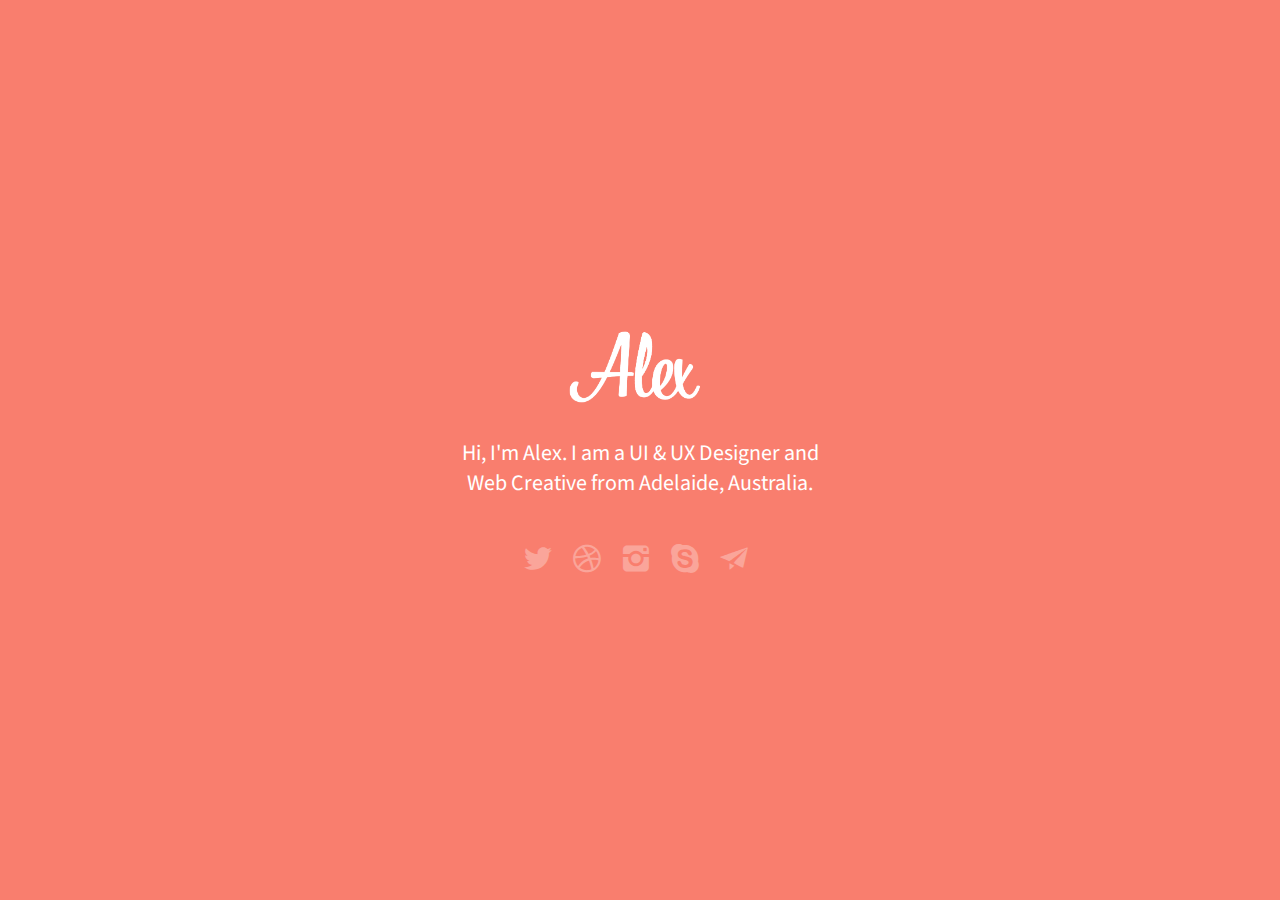
==== index.html @ 6aa0ba98 "Adds Index Page" ====
<!DOCTYPE html>
<html>
  <head>
    <meta charset="utf-8" />
    <title>Alex Vanderzon | UI & UX Designer</title>

	<!-- SEO -->

    <meta name="description" content="UI & UX Designer who loves all things web. "/>
    <meta name="keywords" content="Design, UI, UX, iOS, App, Mac"/>
    <meta name="viewport" content="width=450, maximum-scale=1"/>

	<!-- Favicon -->

    <link rel="shortcut icon" href="img/favicon">

	<!-- CSS -->

    <link rel="stylesheet" href="css/style.css" />
	<link rel="stylesheet" href="css/css-tooltips.css" />
	<link rel="stylesheet" href="css/animate.css" />
	<link rel="stylesheet" href="social/style.css" />
	
	
	<!-- Fonts -->
	
    <link href='http://fonts.googleapis.com/css?family=Source+Sans+Pro:200,300,400,600,700' rel='stylesheet' type='text/css'>

  </head>
  
  <body>
    <div id="wrap">
      <div id="contain">
        <div class="animated fadeIn" id="content">
          <div id="header">
            <header>
              <img class="avatar hover" src="img/alex@2x1.png" alt="Alex Vanderzon"/> <!-- Logo Here -->
            </header>
          </div>

          <p id="intro">Hi, I'm Alex. I am a <a class="highlight" href="http://dribbble.com/vanderzon">UI & UX Designer</a> and Web Creative from Adelaide, Australia.</p> <!-- Talk about yourself here -->
		
		<p class="animated fadeInUp" id="networks">
				<a href="http://twitter.com/alexvanderzon" class="twitter" >&#xe003;</a> <!-- Twitter -->
	            <a href="http://dribbble.com/vanderzon" class="dribbble" >&#xe004;</a> <!-- Dribbble -->
				<a href="http://instagram.com/alex_vanderzon" class="instagram">&#xe002;</a> <!-- Instagram -->
				<a data-tip="alex_vanderzon" href="http://skype.com/alex_vanderzon" class="skype">&#xe036;</a> <!-- Skype - Make sure you add you id in the Data-tip field -->
				<a href="mailto:alex@mitchwd.com" class="mail">&#xe030;</a> <!-- Email Address -->
		</p>
        </div>
      </div>
    </div>

<!-- Analytics Script -->
    <script>
    </script>

  </body>
</html>
---- css/style.css ----
/*------------------------------------*\
  CSS Reset
\*------------------------------------*/

* {
  margin: 0;
  padding: 0;
  font-style: inherit;
  cursor: default;
  outline: 0;
  -webkit-font-smoothing: antialiased;
  -webkit-box-sizing: border-box;
  -moz-box-sizing: border-box;
  -ms-box-sizing: border-box;
  -o-box-sizing: border-box;
  box-sizing: border-box; }


/*------------------------------------*\
  Font Face
\*------------------------------------*/

	@font-face {
	    font-family: 'icomoon';
	    src: url('social/fonts/icomoon.eot');
	    src: url('social/fonts/icomoon.eot?#iefix') format('embedded-opentype'),
	         url('social/fonts/icomoon.woff') format('woff'),
	         url('social/fonts/icomoon.ttf') format('truetype'),
	         url('social/fonts/icomoon.svg#entypo') format('svg');
	    font-weight: normal;
	    font-style: normal;
	}

/*------------------------------------*\
 	Highlight Seclections 
\*------------------------------------*/

	::selection {
		background: #666566;
		color: #fff;
		text-shadow: none; /* Safari */
	}

	::-moz-selection {
		background: #666566;
		color: #fff;
		text-shadow: none; /* Firefox */
	}


/*------------------------------------*\
  Document default
\*------------------------------------*/

body, html {
  width: 100%;
  height: 100%;
  font: 400 16px/26px 'Source Sans Pro', sans-serif;;
  color: #fff; /* Font Color Color Here */
  background: #f97e6e; 
}

body {
	background-color: #f97e6e; /* Change Background Color Here */
}

a, a:visited {
  color: #0088cc;
  cursor: pointer;
  text-decoration: none;
  -webkit-transition: all 0.15s ease;
  -moz-transition: all 0.15s ease;
  -ms-transition: all 0.15s ease;
  -o-transition: all 0.15s ease;
  transition: all 0.15s ease;
}

a.highlight:hover {
	border-bottom: 3px solid rgba(255,255,255,0.2);
}

a:hover, a:visited:hover {
    color: #006699; }

img.avatar {
	width: 150px;
	display: block;
	margin-left: auto;
	margin-right: auto;
}

/*------------------------------------*\
  Site box
\*------------------------------------*/

#contain #content {
  width: 420px;
  padding: 20px;
}

#contain #content * {
  text-align: center; }

/*------------------------------------*\
  Centralised box
\*------------------------------------*/

#wrap {
  width: 100%;
  height: 100%;
  display: table;
  position: relative;
  z-index: 5; }

#wrap #contain {
  text-align: center;
  vertical-align: middle;
  display: table-cell; }

#wrap #contain #content {
  display: inline-block; }

/*------------------------------------*\
  Header
\*------------------------------------*/

#header {
  margin: 0 0 24px;
  position: relative; 
}


/*------------------------------------*\
  Skills
\*------------------------------------*/

#intro {
  font-size: 22px;
  color: #fff;
line-height: 30px;
	text-align: center;
	margin-bottom: 24px;
  display: block; 
}

#intro a {
  color: #fff;
 }

/*------------------------------------*\
  Networks
\*------------------------------------*/

#networks {
	padding-top: 24px;
}

#networks a {
  color: white;
	text-align: center;
	margin-left: 8px;
	margin-right: 8px; 
	font-size: 30px;
	opacity: 0.3;
	font-family: 'icomoon';
}

#networks a:first-child {
	margin-left: 0px;
}

#networks a:hover {
    color: #fff; 
		opacity: .9;
}

/*------------------------------------*\
  Footer
\*------------------------------------*/

#footer {
  font-size: 14px;
  color: #4783e6;
  text-shadow: 0 1px 1px rgba(0, 0, 0, 0.2);
  margin: 40px 0 0;
}

#footer footer a {
  color: #fff;
}

#footer footer a:hover {
  color: #fff;
}

/*------------------------------------*\
  Clearfix
\*------------------------------------*/

.clear, #header, #footer {
  zoom: 1; }

.clear:before, #header:before, #footer:before, .clear:after, #header:after, #footer:after {
    content: '';
    display: block; }

.clear:after, #header:after, #footer:after {
    clear: both; }
---- css/css-tooltips.css ----
/*====================================================
CSS Tooltips by Adam Whitcroft
https://github.com/AdamWhitcroft/CSS.Tooltips
====================================================*/
/*==================================================*/
/*  $Tooltips                                       */
/*==================================================*/
[data-tip] {
	position:relative;
	cursor:help;
}
[data-tip]:before {
	content:'';
	/* hides the tooltip when not hovered */
	display:none;
	border:5px solid #1a1a1a;
	/* 4 border technique to create the arrow */
	border-top-color:#1a1a1a;
	border-right-color:transparent;
	border-bottom-color:transparent;
	border-left-color:transparent;
	position:absolute;
	top:-7px;
	left:10px;
	z-index:8;
	font-size:0;
	line-height:0;
	width:0;
	height:0;
}
[data-tip]:after {
	display:none;
	content:attr(data-tip);
	position:absolute;
	top:-35px;
	left:0px;
	padding:5px 8px;
	background: rgba(0,0,0,.8);
	color:#fff;
	z-index:9;
	font-size: 14px;
	height:18px;
	line-height:18px;
	-webkit-border-radius: 3px;
	-moz-border-radius: 3px;
	border-radius: 3px;
	white-space:nowrap;
	word-wrap:normal;
}
[data-tip]:hover:before,
[data-tip]:hover:after {
	display:block;
}
/*==================================================*/
/*  $Coloured Tooltips                              */
/*==================================================*/
/* Help tooltip */
.help {
	color:#00b7d8;
}
.help[data-tip]:before {
	border-top-color:#00b7d8;
	border-right-color:transparent;
	border-bottom-color:transparent;
	border-left-color:transparent;
}
.help[data-tip]:after {
	background:#00b7d8;
	color:#fff;
}
/* Success tooltip */
.success {
	color:#51bd6a;
}
.success[data-tip]:before {
	border-top-color:#51bd6a;
	border-right-color:transparent;
	border-bottom-color:transparent;
	border-left-color:transparent;
}
.success[data-tip]:after {
	background:#51bd6a;
	color:#fff;
}
/* Alert tooltip */
.alert {
	color:#f9ca64;
}
.alert[data-tip]:before {
	border-top-color:#f9ca64;
	border-right-color:transparent;
	border-bottom-color:transparent;
	border-left-color:transparent;
}
.alert[data-tip]:after {
	background:#f9ca64;
	color:#574d36;
}
/* Error tooltip */
.error {
	color:#e1473e;
}
.error[data-tip]:before {
	border-top-color:#e1473e;
	border-right-color:transparent;
	border-bottom-color:transparent;
	border-left-color:transparent;
}
.error[data-tip]:after {
	background:#e1473e;
	color:#fff;
}
/*==================================================*/
/*  $Gravity                                        */
/*==================================================*/
.tip-below[data-tip]:after {
	top:23px;
	left:0px;
}
.tip-below[data-tip]:before {
	border-top-color:transparent;
	border-right-color:transparent;
	border-bottom-color:#1a1a1a;
	border-left-color:transparent;
	top:13px;
	left:10px;	
}
.tip-below.help[data-tip]:before {
	border-top-color:transparent;
	border-right-color:transparent;
	border-bottom-color:#00b7d8;
	border-left-color:transparent;
}
.tip-below.success[data-tip]:before {
	border-top-color:transparent;
	border-right-color:transparent;
	border-bottom-color:#51bd6a;
	border-left-color:transparent;
}
.tip-below.alert[data-tip]:before {
	border-top-color:transparent;
	border-right-color:transparent;
	border-bottom-color:#f9ca64;
	border-left-color:transparent;
}
.tip-below.error[data-tip]:before {
	border-top-color:transparent;
	border-right-color:transparent;
	border-bottom-color:#e1473e;
	border-left-color:transparent;
}
---- social/style.css ----
@font-face {
	font-family: 'icomoon';
	src:url('fonts/icomoon.eot');
	src:url('fonts/icomoon.eot?#iefix') format('embedded-opentype'),
		url('fonts/icomoon.svg#icomoon') format('svg'),
		url('fonts/icomoon.woff') format('woff'),
		url('fonts/icomoon.ttf') format('truetype');
	font-weight: normal;
	font-style: normal;
}

/* Use the following CSS code if you want to use data attributes for inserting your icons */
[data-icon]:before {
	font-family: 'icomoon';
	content: attr(data-icon);
	speak: none;
	font-weight: normal;
	line-height: 1;
	-webkit-font-smoothing: antialiased;
}

/* Use the following CSS code if you want to have a class per icon */
/*
Instead of a list of all class selectors,
you can use the generic selector below, but it's slower:
[class*="icon-"]:before {
*/
.icon-list:before, .icon-text:before, .icon-instagram:before, .icon-twitter:before, .icon-dribbble:before, .icon-ellipsis:before, .icon-dots:before, .icon-bookmark:before, .icon-bookmarks:before, .icon-box:before, .icon-clipboard:before, .icon-pause:before, .icon-history:before, .icon-drawer:before, .icon-paperclip:before, .icon-feather:before, .icon-pencil:before, .icon-compass:before, .icon-map:before, .icon-location:before, .icon-export:before, .icon-megaphone:before, .icon-tag:before, .icon-tools:before, .icon-cog:before, .icon-bell:before, .icon-link:before, .icon-flag:before, .icon-leaf:before, .icon-music:before, .icon-printer:before, .icon-flashlight:before, .icon-popup:before, .icon-search:before, .icon-quote:before, .icon-target:before, .icon-text-2:before, .icon-document:before, .icon-folder:before, .icon-archive:before, .icon-rss:before, .icon-comment:before, .icon-chat:before, .icon-phone:before, .icon-vcard:before, .icon-camera:before, .icon-cart:before, .icon-mail:before, .icon-paperplane:before, .icon-directions:before, .icon-location-2:before, .icon-infinity:before, .icon-light-bulb:before, .icon-credit-card:before, .icon-skype:before, .icon-mouse:before, .icon-mobile:before, .icon-users:before, .icon-user-add:before, .icon-user:before {
	font-family: 'icomoon';
	speak: none;
	font-style: normal;
	font-weight: normal;
	line-height: 1;
	-webkit-font-smoothing: antialiased;
}
.icon-list:before {
	content: "\e000";
}
.icon-text:before {
	content: "\e001";
}
.icon-instagram:before {
	content: "\e002";
}
.icon-twitter:before {
	content: "\e003";
}
.icon-dribbble:before {
	content: "\e004";
}
.icon-ellipsis:before {
	content: "\e005";
}
.icon-dots:before {
	content: "\e006";
}
.icon-bookmark:before {
	content: "\e007";
}
.icon-bookmarks:before {
	content: "\e008";
}
.icon-box:before {
	content: "\e009";
}
.icon-clipboard:before {
	content: "\e00a";
}
.icon-pause:before {
	content: "\e00b";
}
.icon-history:before {
	content: "\e00d";
}
.icon-drawer:before {
	content: "\e00c";
}
.icon-paperclip:before {
	content: "\e00e";
}
.icon-feather:before {
	content: "\e00f";
}
.icon-pencil:before {
	content: "\e010";
}
.icon-compass:before {
	content: "\e011";
}
.icon-map:before {
	content: "\e012";
}
.icon-location:before {
	content: "\e013";
}
.icon-export:before {
	content: "\e014";
}
.icon-megaphone:before {
	content: "\e015";
}
.icon-tag:before {
	content: "\e016";
}
.icon-tools:before {
	content: "\e017";
}
.icon-cog:before {
	content: "\e018";
}
.icon-bell:before {
	content: "\e019";
}
.icon-link:before {
	content: "\e01a";
}
.icon-flag:before {
	content: "\e01b";
}
.icon-leaf:before {
	content: "\e01c";
}
.icon-music:before {
	content: "\e01d";
}
.icon-printer:before {
	content: "\e01e";
}
.icon-flashlight:before {
	content: "\e01f";
}
.icon-popup:before {
	content: "\e020";
}
.icon-search:before {
	content: "\e021";
}
.icon-quote:before {
	content: "\e022";
}
.icon-target:before {
	content: "\e023";
}
.icon-text-2:before {
	content: "\e024";
}
.icon-document:before {
	content: "\e025";
}
.icon-folder:before {
	content: "\e026";
}
.icon-archive:before {
	content: "\e027";
}
.icon-rss:before {
	content: "\e028";
}
.icon-comment:before {
	content: "\e029";
}
.icon-chat:before {
	content: "\e02a";
}
.icon-phone:before {
	content: "\e02b";
}
.icon-vcard:before {
	content: "\e02c";
}
.icon-camera:before {
	content: "\e02d";
}
.icon-cart:before {
	content: "\e02e";
}
.icon-mail:before {
	content: "\e02f";
}
.icon-paperplane:before {
	content: "\e030";
}
.icon-directions:before {
	content: "\e031";
}
.icon-location-2:before {
	content: "\e032";
}
.icon-infinity:before {
	content: "\e033";
}
.icon-light-bulb:before {
	content: "\e034";
}
.icon-credit-card:before {
	content: "\e035";
}
.icon-skype:before {
	content: "\e036";
}
.icon-mouse:before {
	content: "\e037";
}
.icon-mobile:before {
	content: "\e038";
}
.icon-users:before {
	content: "\e039";
}
.icon-user-add:before {
	content: "\e03a";
}
.icon-user:before {
	content: "\e03b";
}
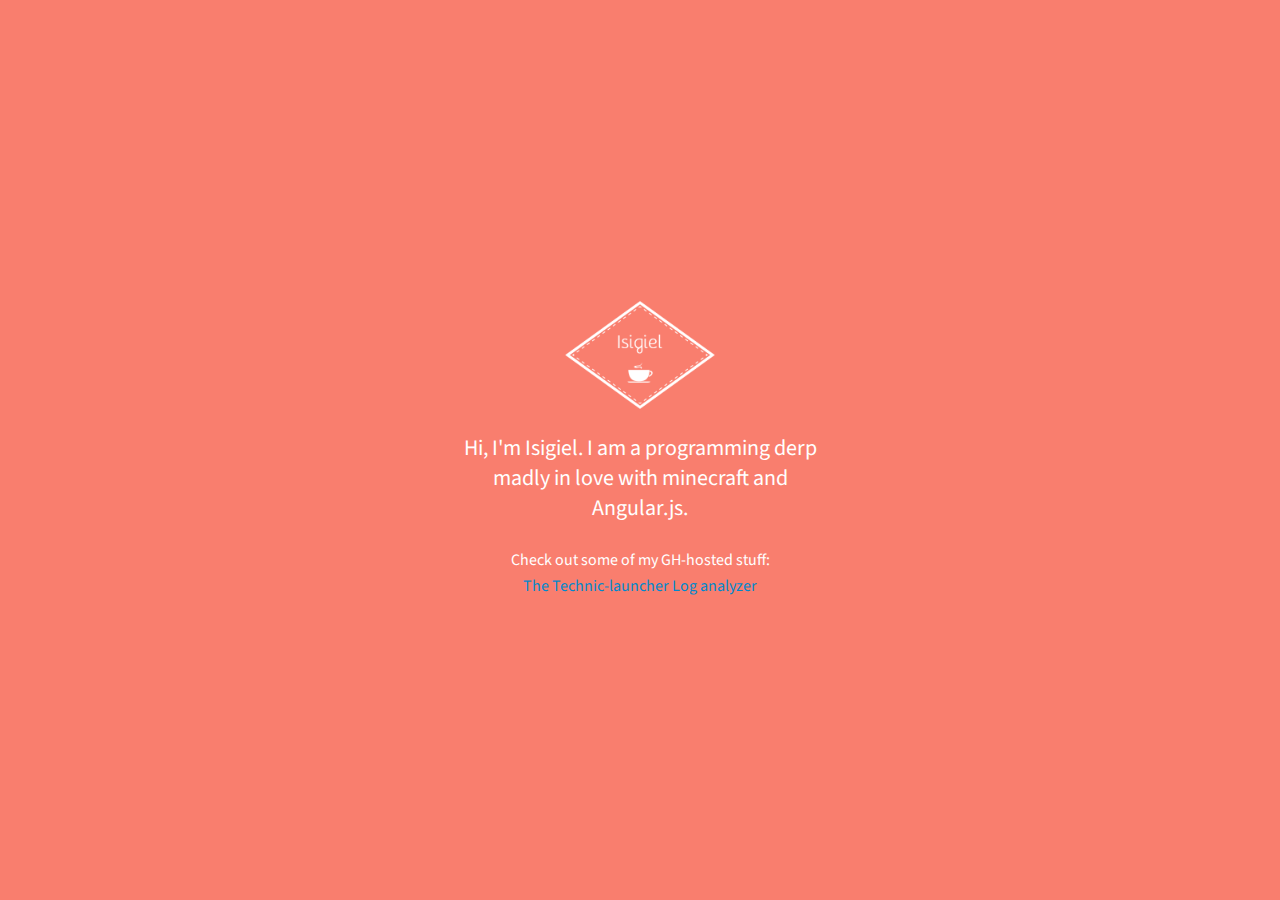
==== commit d3dbe30d: "Individual landing page" ====
--- a/index.html
+++ b/index.html
@@ -2,12 +2,9 @@
 <html>
   <head>
     <meta charset="utf-8" />
-    <title>Alex Vanderzon | UI & UX Designer</title>
+    <title>Isigiel | Prgramming derp</title>
 
 	<!-- SEO -->
-
-    <meta name="description" content="UI & UX Designer who loves all things web. "/>
-    <meta name="keywords" content="Design, UI, UX, iOS, App, Mac"/>
     <meta name="viewport" content="width=450, maximum-scale=1"/>
 
 	<!-- Favicon -->
@@ -34,19 +31,23 @@
         <div class="animated fadeIn" id="content">
           <div id="header">
             <header>
-              <img class="avatar hover" src="img/alex@2x1.png" alt="Alex Vanderzon"/> <!-- Logo Here -->
+              <img class="avatar hover" src="img/logo.png" alt="Alex Vanderzon"/> <!-- Logo Here -->
             </header>
           </div>
 
-          <p id="intro">Hi, I'm Alex. I am a <a class="highlight" href="http://dribbble.com/vanderzon">UI & UX Designer</a> and Web Creative from Adelaide, Australia.</p> <!-- Talk about yourself here -->
+          <p id="intro">Hi, I'm Isigiel. I am a <!--<a class="highlight" href="http://dribbble.com/vanderzon">UI & UX Designer</a>--> programming derp madly in love with minecraft and Angular.js.</p> <!-- Talk about yourself here -->
 		
-		<p class="animated fadeInUp" id="networks">
-				<a href="http://twitter.com/alexvanderzon" class="twitter" >&#xe003;</a> <!-- Twitter -->
-	            <a href="http://dribbble.com/vanderzon" class="dribbble" >&#xe004;</a> <!-- Dribbble -->
-				<a href="http://instagram.com/alex_vanderzon" class="instagram">&#xe002;</a> <!-- Instagram -->
-				<a data-tip="alex_vanderzon" href="http://skype.com/alex_vanderzon" class="skype">&#xe036;</a> <!-- Skype - Make sure you add you id in the Data-tip field -->
-				<a href="mailto:alex@mitchwd.com" class="mail">&#xe030;</a> <!-- Email Address -->
-		</p>
+		<!--<p class="animated fadeInUp" id="networks">
+				<a href="http://twitter.com/alexvanderzon" class="twitter" >&#xe003;</a> &lt;!&ndash; Twitter &ndash;&gt;
+	            <a href="http://dribbble.com/vanderzon" class="dribbble" >&#xe004;</a> &lt;!&ndash; Dribbble &ndash;&gt;
+				<a href="http://instagram.com/alex_vanderzon" class="instagram">&#xe002;</a> &lt;!&ndash; Instagram &ndash;&gt;
+				<a data-tip="alex_vanderzon" href="http://skype.com/alex_vanderzon" class="skype">&#xe036;</a> &lt;!&ndash; Skype - Make sure you add you id in the Data-tip field &ndash;&gt;
+				<a href="mailto:alex@mitchwd.com" class="mail">&#xe030;</a> &lt;!&ndash; Email Address &ndash;&gt;
+		</p>-->
+            <p>
+               Check out some of my GH-hosted stuff: <br>
+                <a href="logs">The Technic-launcher Log analyzer</a>
+            </p>
         </div>
       </div>
     </div>
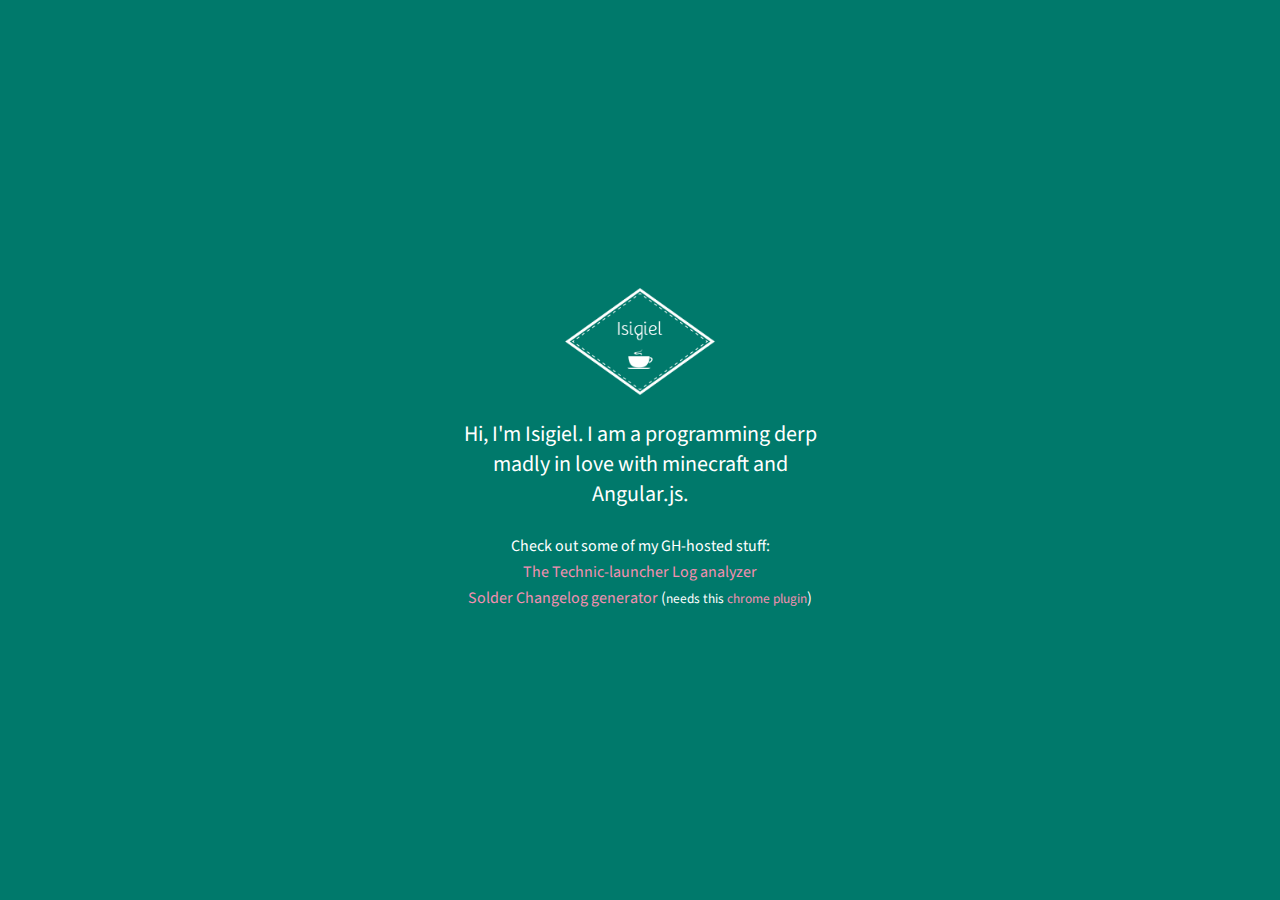
==== commit 515958b8: "Adding solder changelogs" ====
--- a/index.html
+++ b/index.html
@@ -46,7 +46,8 @@
 		</p>-->
             <p>
                Check out some of my GH-hosted stuff: <br>
-                <a href="logs">The Technic-launcher Log analyzer</a>
+                <a href="logs">The Technic-launcher Log analyzer</a> <br>
+                <a href="solder">Solder Changelog generator</a> (<small>needs this <a href="https://chrome.google.com/webstore/detail/allow-control-allow-origi/nlfbmbojpeacfghkpbjhddihlkkiljbi">chrome plugin</a></small>)
             </p>
         </div>
       </div>
--- a/css/style.css
+++ b/css/style.css
@@ -57,15 +57,15 @@
   height: 100%;
   font: 400 16px/26px 'Source Sans Pro', sans-serif;;
   color: #fff; /* Font Color Color Here */
-  background: #f97e6e; 
+  background: #00796B;
 }
 
 body {
-	background-color: #f97e6e; /* Change Background Color Here */
+	background-color: #00796B; /* Change Background Color Here */
 }
 
 a, a:visited {
-  color: #0088cc;
+  color: #F48FB1;
   cursor: pointer;
   text-decoration: none;
   -webkit-transition: all 0.15s ease;
@@ -80,7 +80,7 @@
 }
 
 a:hover, a:visited:hover {
-    color: #006699; }
+    color: #EC407A; }
 
 img.avatar {
 	width: 150px;
